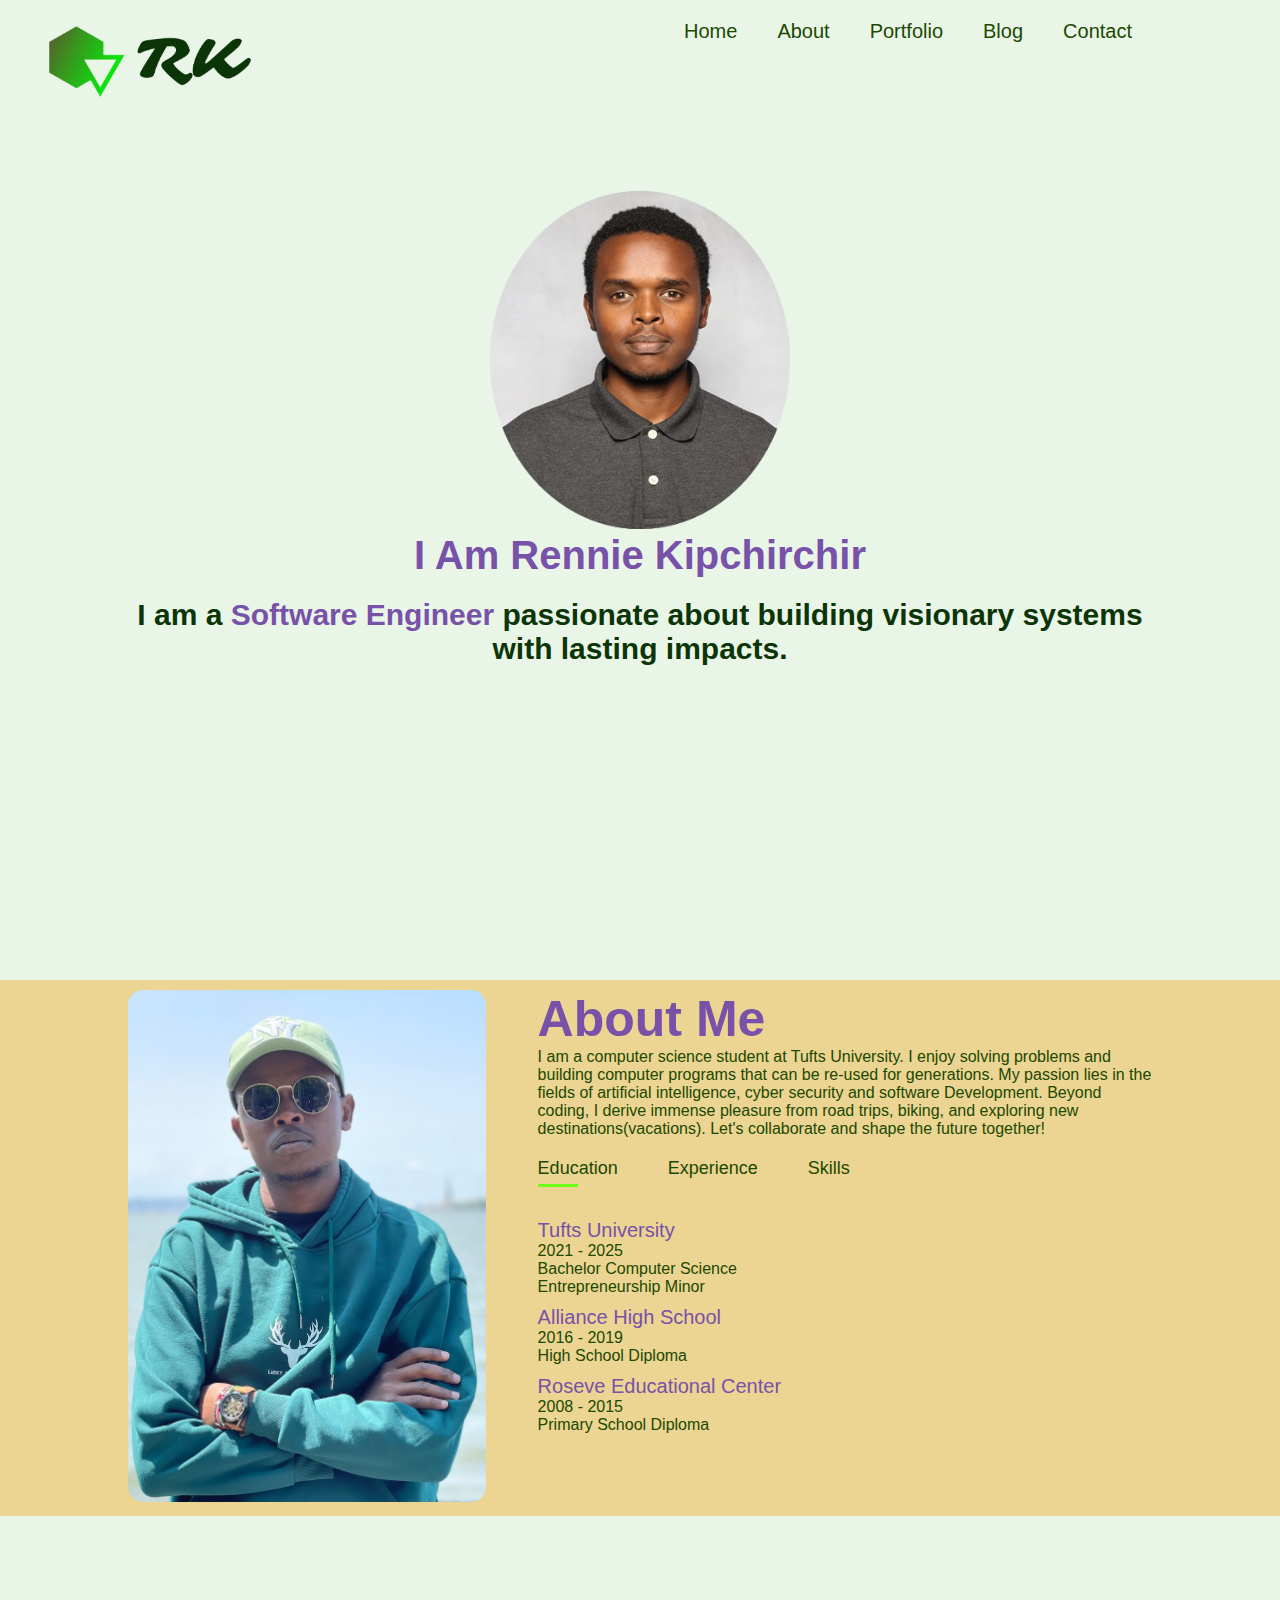
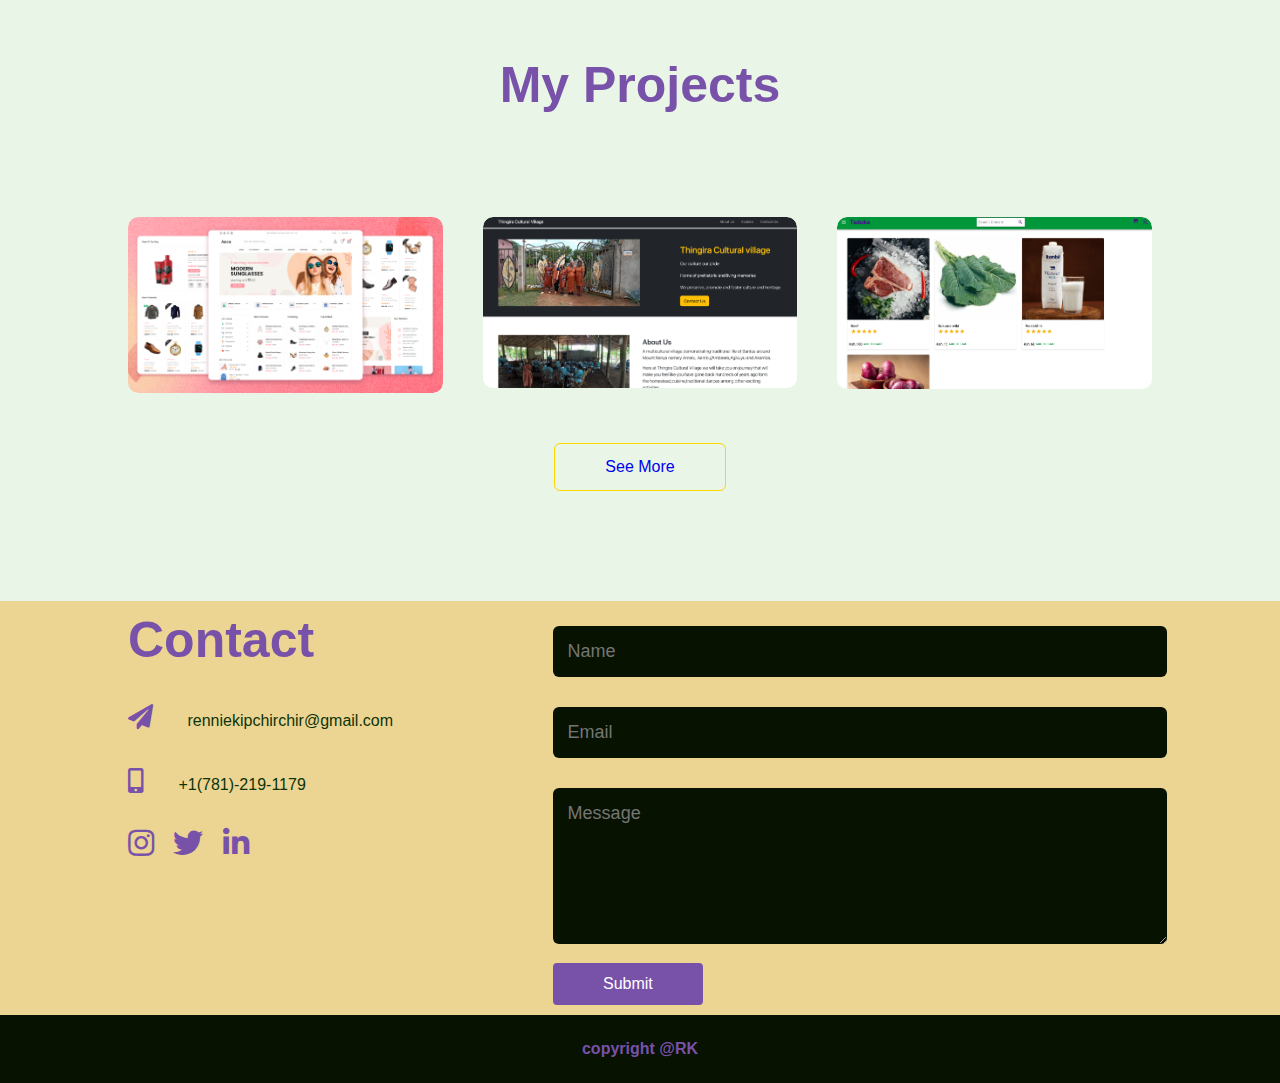
==== index.html @ 4c731428 "fin-commit" ====
<!DOCTYPE html>
<html lang="en">
    <head>
        <meta charset="UTF-8" />
        <meta name="viewport" content="width=device-width, initial-scale=1.0" />
        <title>My portfolio</title>
        <link rel="stylesheet" href="style.css" />
        <link
            rel="stylesheet"
            href="https://cdnjs.cloudflare.com/ajax/libs/font-awesome/5.15.3/css/all.min.css"
            integrity="sha384-XX..."
            crossorigin="anonymous"
        />
    </head>
    <body>
        <!-------------------------------------Header-------------------->

        <div id="header">
            <div class="container top-words">
                <nav>
                    <a href="#header"
                        ><img src="images/cover.png" class="logo" alt="logo"
                    /></a>
                    <ul id="sideMenu" class="menu-words">
                        <li><a href="#header">Home</a></li>
                        <li><a href="#about">About</a></li>
                        <li><a href="#portfolio">Portfolio</a></li>
                        <li>
                            <a
                                href="https://renniekipchirchir.wixsite.com/technobyte"
                                >Blog</a
                            >
                        </li>
                        <li><a href="#contact">Contact</a></li>
                        <i class="fas fa-times" onclick="closeMenu()"></i>
                    </ul>
                    <i class="fas fa-bars" onclick="openMenu()"></i>
                </nav>
            </div>
            <div class="header-text">
                <img src="images/rennie1.png" alt="rennie image" />
                <p>I Am Rennie Kipchirchir</p>
                <h1>
                    I am a <span>Software Engineer</span> passionate about
                    building visionary systems with lasting impacts.
                </h1>
            </div>
        </div>

        <!-------------------------------------about-------------------->

        <div id="about">
            <div class="container about">
                <div class="row">
                    <div class="about-col-1">
                        <img src="images/about2.png" alt="about" />
                    </div>
                    <div class="about-col-2">
                        <h1 class="sub-title">About Me</h1>
                        <p>
                            I am a computer science student at Tufts University.
                            I enjoy solving problems and building computer
                            programs that can be re-used for generations. My
                            passion lies in the fields of artificial
                            intelligence, cyber security and software
                            Development. Beyond coding, I derive immense
                            pleasure from road trips, biking, and exploring new
                            destinations(vacations). Let's collaborate and shape
                            the future together!
                        </p>
                        <div class="tab-titles">
                            <p
                                class="tab-links active-link"
                                onclick="opentab('Education')"
                            >
                                Education
                            </p>
                            <p
                                class="tab-links"
                                onclick="opentab('Experience')"
                            >
                                Experience
                            </p>
                            <p class="tab-links" onclick="opentab('Skills')">
                                Skills
                            </p>
                        </div>
                        <div class="tab-contents active-tab" id="Education">
                            <ul>
                                <li>
                                    <a
                                        href="https://www.tufts.edu/"
                                        class="school"
                                        ><span>Tufts University</span><br
                                    /></a>
                                    2021 - 2025<br />
                                    Bachelor Computer Science<br />
                                    Entrepreneurship Minor
                                </li>
                                <li>
                                    <a
                                        href="https://www.alliancehighschool.ac.ke/"
                                        class="school"
                                        ><span>Alliance High School</span><br
                                    /></a>
                                    2016 - 2019<br />
                                    High School Diploma
                                </li>
                                <li>
                                    <a
                                        href="hhttps://www.facebook.com/roseveschool"
                                        class="school"
                                        ><span>Roseve Educational Center</span
                                        ><br
                                    /></a>
                                    2008 - 2015<br />
                                    Primary School Diploma
                                </li>
                            </ul>
                        </div>
                        <div class="tab-contents" id="Experience">
                            <ul>
                                <li>
                                    <span>Equity Bank</span><br />
                                    Intern<br />
                                    Feb 2020 - APril 2020 (3 mos)
                                </li>
                                <li>
                                    <span>M-TUMA</span><br />
                                    Intern <br />
                                    Jan 2020 - Feb 2020 (2 mos)
                                </li>
                            </ul>
                        </div>
                        <div class="tab-contents" id="Skills">
                            <ul>
                                <li>
                                    <span>Web Development</span><br />
                                    Skilled in creating visually appealing and
                                    user-friendly websites using HTML, CSS, and
                                    JavaScript along popular frameworks such as
                                    React and Django ensuring seamless
                                    experiences across different devices.
                                </li>
                                <li>
                                    <span>Object Oriented Programming</span
                                    ><br />
                                    Experience in applying object-oriented
                                    design patterns to create modular and
                                    maintainable software solutions.
                                </li>
                                <li>
                                    <span>Programming Languages</span><br />
                                    Proficient in multiple programming Languages
                                    such as C++, JS, Python, and C enabling
                                    quick adaptivity to new languages and
                                    frameworks to accomodate project
                                    requirements
                                </li>
                            </ul>
                        </div>
                    </div>
                </div>
            </div>
        </div>

        <!-------------------------Portfolio------------------------->

        <div id="portfolio">
            <div class="box about">
                <h1 class="my-project">My Projects</h1>
                <div class="work-list">
                    <div class="work">
                        <img src="images/ecommerce.png" alt="" />
                        <div class="layer">
                            <h3>Ecommerce website</h3>
                            <p>
                                The website enables users to buy groceries
                                online from a small agricultural businesses
                            </p>
                            <a href="#"
                                ><i class="fas fa-external-link-alt"></i>
                            </a>
                        </div>
                    </div>

                    <div class="work">
                        <img src="images/thingira2.png" alt="" />
                        <div class="layer">
                            <h3>Thingira website</h3>
                            <p>
                                This website highlights Kenya's indigenous
                                Gikuyu culture offered by small business based
                                in Kenya.
                            </p>
                            <a href="https://thingira.vercel.app/#"
                                ><i class="fas fa-external-link-alt"></i>
                            </a>
                        </div>
                    </div>
                    <div class="work">
                        <img src="images/taduka.png" alt="" />
                        <div class="layer">
                            <h3>Ecommerce website</h3>
                            <p>
                                The website enables users to buy groceries
                                online from a small agricultural businesses in
                                Kenya.
                            </p>
                            <a
                                href="https://taduka-k2y0qqgq0-chiri001.vercel.app/"
                                ><i class="fas fa-external-link-alt"></i>
                            </a>
                        </div>
                    </div>
                </div>
                <a
                    href="https://github.com/chiri001?tab=repositories"
                    class="button"
                >
                    See More</a
                >
            </div>
        </div>
        <!------------------------------Contact------------------------------>

        <div id="contact">
            <div class="box contact">
                <div class="row">
                    <div class="contact-left">
                        <h1 class="sub-title">Contact</h1>
                        <p>
                            <a
                                href="mailto:renniekipchirchir@gmail.com"
                                class="contact-icons"
                                ><i class="fas fa-paper-plane"></i
                            ></a>
                            renniekipchirchir@gmail.com
                        </p>
                        <p>
                            <a href="tel:+17812191179" class="contact-icons">
                                <i class="fas fa-mobile-alt"></i>
                            </a>
                            +1(781)-219-1179
                        </p>
                        <div class="social-icons">
                            <a href="https://www.instagram.com/r_enni.e/"
                                ><i class="fab fa-instagram"></i>
                            </a>
                            <a href="https://twitter.com/RennieChirie"
                                ><i class="fab fa-twitter"></i>
                            </a>
                            <a
                                href="https://www.linkedin.com/in/rennie-kipchirchir-08aa68184/"
                                ><i class="fab fa-linkedin-in"></i>
                            </a>
                        </div>
                    </div>
                    <div class="contact-right">
                        <form
                            name="submit-to-google-sheet"
                            onsubmit="submitForm(event)"
                        >
                            <input
                                type="text"
                                name="Name"
                                placeholder="Name"
                                required
                            />
                            <input
                                type="email"
                                name="Email"
                                placeholder="Email"
                                required
                            />
                            <textarea
                                name="Message"
                                rows="6"
                                placeholder="Message"
                            ></textarea>
                            <button type="submit" class="button-btn2">
                                Submit
                            </button>
                            <div id="popup" class="popup">
                                <p>Message sent successfully!</p>
                            </div>
                        </form>
                    </div>
                </div>
            </div>
        </div>
        <div class="copyright">
            <p>copyright @RK</p>
        </div>
        <script>
            var tabLinks = document.getElementsByClassName('tab-links');
            var tabContents = document.getElementsByClassName('tab-contents');

            function opentab(tabname) {
                for (tabLink of tabLinks) {
                    tabLink.classList.remove('active-link');
                }
                for (tabContent of tabContents) {
                    tabContent.classList.remove('active-tab');
                }
                event.currentTarget.classList.add('active-link');
                document.getElementById(tabname).classList.add('active-tab');
            }
        </script>

        <script>
            var sidemnu = document.getElementById('sideMenu');

            function openMenu() {
                sidemnu.style.right = '0';
            }
            function closeMenu() {
                sidemnu.style.right = '-200px';
            }
        </script>

        <script>
            function submitForm(event) {
                showPopup();
                setTimeout(function () {
                    closePopup();
                    resetForm();
                }, 3000);
            }
            function showPopup() {
                document.getElementById('popup').style.display = 'block';
            }
            function closePopup() {
                document.getElementById('popup').style.display = 'none';
            }
            function resetForm() {
                document.forms['submit-to-google-sheet'].reset();
            }
        </script>

        <script>
            const scriptURL =
                'https://script.google.com/macros/s/AKfycbweBPTE_NF01D_ckWeBOIjrB8665CE6WV363TUCW_FPOklIfBDSK3wPS2oAAujItLcNJw/exec';
            const form = document.forms['submit-to-google-sheet'];

            form.addEventListener('submit', (e) => {
                e.preventDefault();
                fetch(scriptURL, { method: 'POST', body: new FormData(form) })
                    .then((response) => console.log('Success!', response))
                    .catch((error) => console.error('Error!', error.message));
            });
        </script>
    </body>
</html>
---- style.css ----
* {
    margin: 0;
    padding: 0;
    font-family: 'Trebuchet MS', 'Lucida Sans Unicode', 'Lucida Grande',
        'Lucida Sans', Arial, sans-serif;
    box-sizing: border-box;
}
html {
    scroll-behavior: smooth;
}
body {
    background: #e9f5e7;
    color: #0c3507;
}

#header {
    position: relative;
    width: 100%;
    height: 100vh;
}

.container {
    display: flex;
    align-items: center;
    padding: 10px 10%;
}

.container.top-words {
    justify-content: flex-end;
}

nav {
    display: flex;
    align-items: center;
    justify-content: flex-end;
}

.logo {
    position: absolute;
    top: 0;
    left: 0;
    width: 300px;
}

nav ul {
    display: flex;
    list-style: none;
    padding: 0;
    margin: 0;
}

nav ul li {
    margin: 10px 20px;
}

nav ul li a {
    color: #1b4900;
    text-decoration: none;
    font-size: 20px;
    position: relative;
}

nav ul li a::after {
    content: '';
    width: 0;
    height: 3px;
    background: #6efe17;
    position: absolute;
    left: 0;
    bottom: -6px;
    transition: 0.5s;
}

nav ul li a:hover::after {
    width: 100%;
}

.header-text {
    text-align: center;
    padding: 10%;
}

.header-text img {
    width: 300px;
    height: auto;
}
.header-text p {
    color: #7851a9;
    font-size: 40px;
    font-weight: bold;
}

.header-text span {
    color: #7851a9;
    font-weight: bold;
}

.header-text h1 {
    margin-top: 20px;
    font-size: 30px;
}

#msg {
    color: #7851a9;
    display: block;
}

/*---------------------------about---------------------------*/

#about {
    padding: 80px 0;
    color: #1b4900;
}

.container.about {
    background-color: #ecd493;
}

.row {
    display: flex;
    justify-content: space-between;
    flex-wrap: wrap;
}

.about-col-1 {
    flex-basis: 35%;
}

.about-col-1 img {
    width: 100%;
    border-radius: 15px;
    margin-left: 0;
}

.about-col-2 {
    flex-basis: 60%;
}

.sub-title {
    font-size: 50px;
    font-weight: 600;
    color: #7851a9;
}

.tab-titles {
    display: flex;
    margin: 20px 0 40px;
}

.tab-links {
    margin-right: 50px;
    font-size: 18px;
    font-weight: 500;
    cursor: pointer;
    position: relative;
}

.tab-links::after {
    content: '';
    width: 0;
    height: 3px;
    background-color: #6efe17;
    left: 0;
    position: absolute;
    bottom: -8px;
    transition: 0.5s;
}

.tab-links.active-link::after {
    width: 50%;
}

.tab-contents ul li {
    list-style: none;
    margin: 10px 0;
    width: 100%;
    text-align: left;
}

.tab-contents ul li span {
    color: #7851a9;
    font-size: 20px;
}

.tab-contents {
    display: none;
}

.tab-contents.active-tab {
    display: block;
}

a.school {
    color: #7851a9;
    text-decoration: none;
}

a.school:hover {
    color: #45a049;
    text-decoration: underline;
}
/*----------------------------my portfolio---------------------------*/

#portfolio {
    padding: 50px 0;
}

.box {
    padding: 10px 10%;
}

.my-project {
    font-size: 50px;
    font-weight: 600;
    color: #7851a9;
    text-align: center;
    margin-bottom: 10%;
}
.work-list {
    display: grid;
    grid-template-columns: repeat(auto-fit, minmax(250px, 1fr));
    grid-gap: 40px;
    margin-top: 50px;
}

.work {
    border-radius: 10px;
    position: relative;
    overflow: hidden;
}
.work img {
    width: 100%;
    border-radius: 10px;
    display: block;
    transition: transform 0.5s;
}

.layer {
    width: 100%;
    height: 0;
    background: linear-gradient(rgba(0, 0, 0, 0.6), #ffd700);
    border-radius: 10px;
    position: absolute;
    left: 0;
    bottom: 0;
    overflow: hidden;
    display: flex;
    align-items: center;
    justify-content: center;
    flex-direction: column;
    padding: 0 40px;
    text-align: center;
}

.layer h3 {
    font-weight: 500;
    margin-bottom: 20px;
    color: #6efe17;
}

.layer p {
    color: #fff;
}

.layer a {
    margin-top: 20px;
    color: #7851a9;
    text-decoration: none;
    font-size: 18px;
    line-height: 60px;
    background: #fff;
    width: 60px;
    height: 60px;
    border-radius: 50%;
    text-align: center;
    font-size: 14px;
    transition: height 0.5s;
}

.work:hover img {
    transform: scale(1.1);
}

.work:hover .layer {
    height: 100%;
}

.button {
    display: block;
    margin: 50px auto;
    width: fit-content;
    border: 1px solid #ffd700;
    padding: 14px 50px;
    border-radius: 6px;
    text-decoration: none;
    border-radius: none;
}

.button:hover {
    background: #ffd700;
}

/*-------------------Contact--------------*/
.box.contact {
    background-color: #ecd493;
}

.contact-left {
    flex-basis: 35%;
}

.contact-right {
    flex-basis: 60%;
}

.contact-left p {
    margin-top: 30px;
}

.contact-left p i {
    margin-right: 15px;
    font-size: 25px;
}

.social-icons {
    margin-top: 30px;
}

.social-icons a {
    text-decoration: none;
    font-size: 30px;
    margin-right: 15px;
    color: #7851a9;
    display: inline-block;
    transition: transform 0.5s;
}

.social-icons a:hover {
    color: #45a049;
    transform: translateY(-5px);
}

.contact-icons {
    text-decoration: none;
    font-size: 30px;
    margin-right: 15px;
    color: #7851a9;
    display: inline-block;
    transition: transform 0.5s;
}

.contact-icons:hover {
    color: #45a049;
    transform: translateY(-5px);
}

.button-btn2 {
    background-color: #7851a9;
    color: white;
    padding: 12px 50px;
    font-size: 16px;
    border: none;
    border-radius: 4px;
    cursor: pointer;
    margin-left: 2.5%;
}

.button-btn2:hover {
    background-color: #45a049;
}

.contact-right form {
    width: 100%;
}

form input,
form textarea {
    width: 100%;
    border: 0;
    outline: none;
    background: #071201;
    padding: 15px;
    margin: 15px;
    color: white;
    font-size: 18px;
    border-radius: 6px;
}

form .btn2 {
    padding: 14px 60px;
    font-size: 18px;
    margin-top: 20px;
    cursor: pointer;
}

.copyright {
    width: 100%;
    text-align: center;
    padding: 25px 0;
    background-color: #071201;
    margin-top: 0;
}

.copyright p {
    color: #7851a9;
    font-weight: bold;
}

.popup {
    display: none;
    position: fixed;
    bottom: 20px;
    left: 50%;
    transform: translateX(-50%);
    background-color: #45a049;
    padding: 10px 20px;
    border-radius: 5px;
    box-shadow: #7851a9;
    text-align: center;
    z-index: 9999;
}

.popup p {
    margin: 0;
}

.show-popup {
    display: block !important;
}

/*-----------------------small screen--------------*/

@media only screen and (max-width: 1100px) {
    .header-text h1.small {
        display: block;
        font-size: 30px;
        font-weight: bold;
    }

    .logo {
        width: 200px;
    }
}

nav .fas {
    display: none;
}

@media only screen and (max-width: 800px) {
    .header-text {
        padding: -10%;
        margin-top: 90px;
    }
    .header-text p {
        font-size: 30px;
    }
    .header-text img {
        width: 200px;
    }

    .header-text h1 {
        margin-top: 20px;
        font-size: 30px;
    }

    nav .fas {
        display: block;
        font-size: 25px;
    }

    nav ul {
        background: #ffd700;
        position: fixed;
        top: 0;
        right: -200px;
        width: 200px;
        height: 100vh;
        padding-top: 50px;
        z-index: 2;
        transition: right 0.5s ease;
        flex-direction: column;
        align-items: flex-start;
    }

    nav ul.show {
        right: 0;
    }

    nav ul li {
        display: block;
        margin: 10px;
    }

    nav ul .fas {
        position: absolute;
        top: 25px;
        left: 25px;
        cursor: pointer;
    }

    .sub-title {
        font-size: 40px;
    }

    .about-col-1,
    .about-col-2 {
        flex-basis: 100%;
    }

    .about-col-1 {
        margin-bottom: 30px;
    }

    .about-col-2 {
        font-size: 14px;
    }

    .tab-links {
        font-size: 16px;
        margin-right: 20px;
    }

    .contact-left,
    .contact-right {
        flex-basis: 100%;
    }

    .contact-left {
        margin-left: 5%;
    }
}
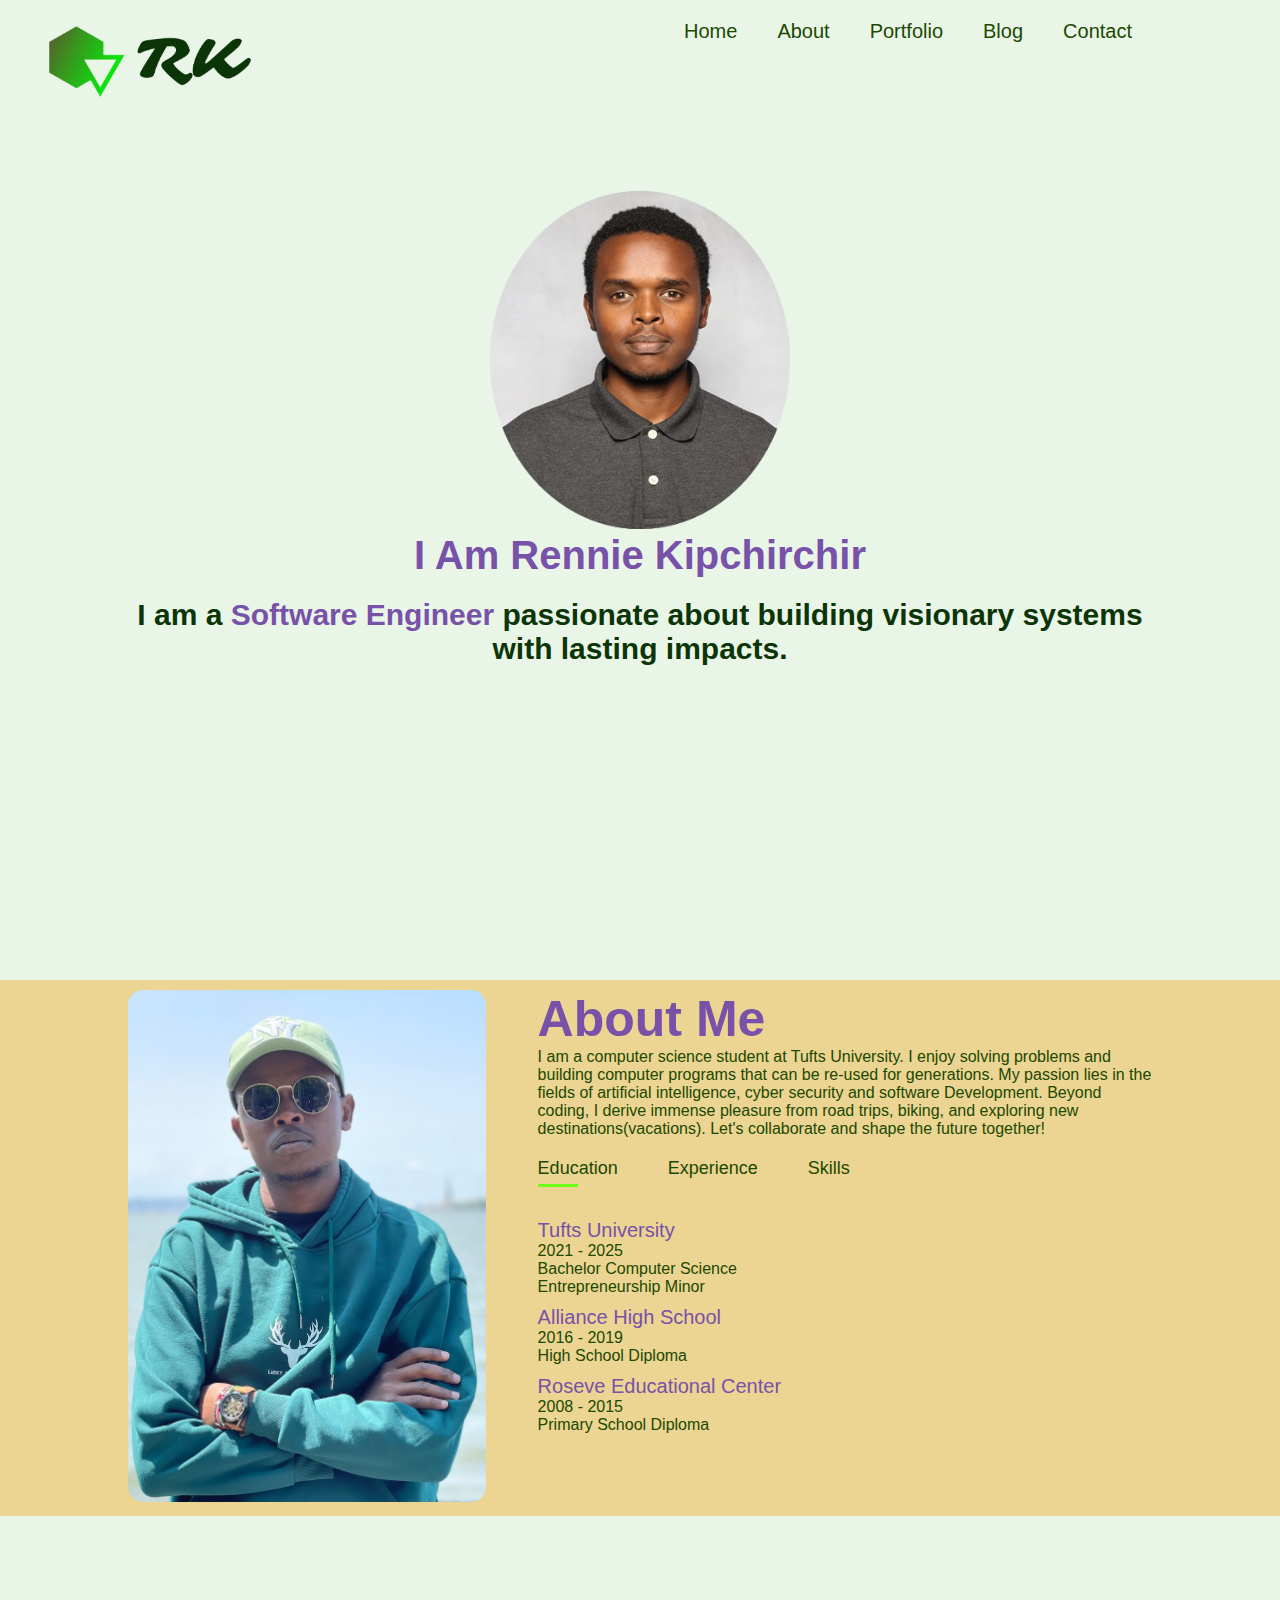
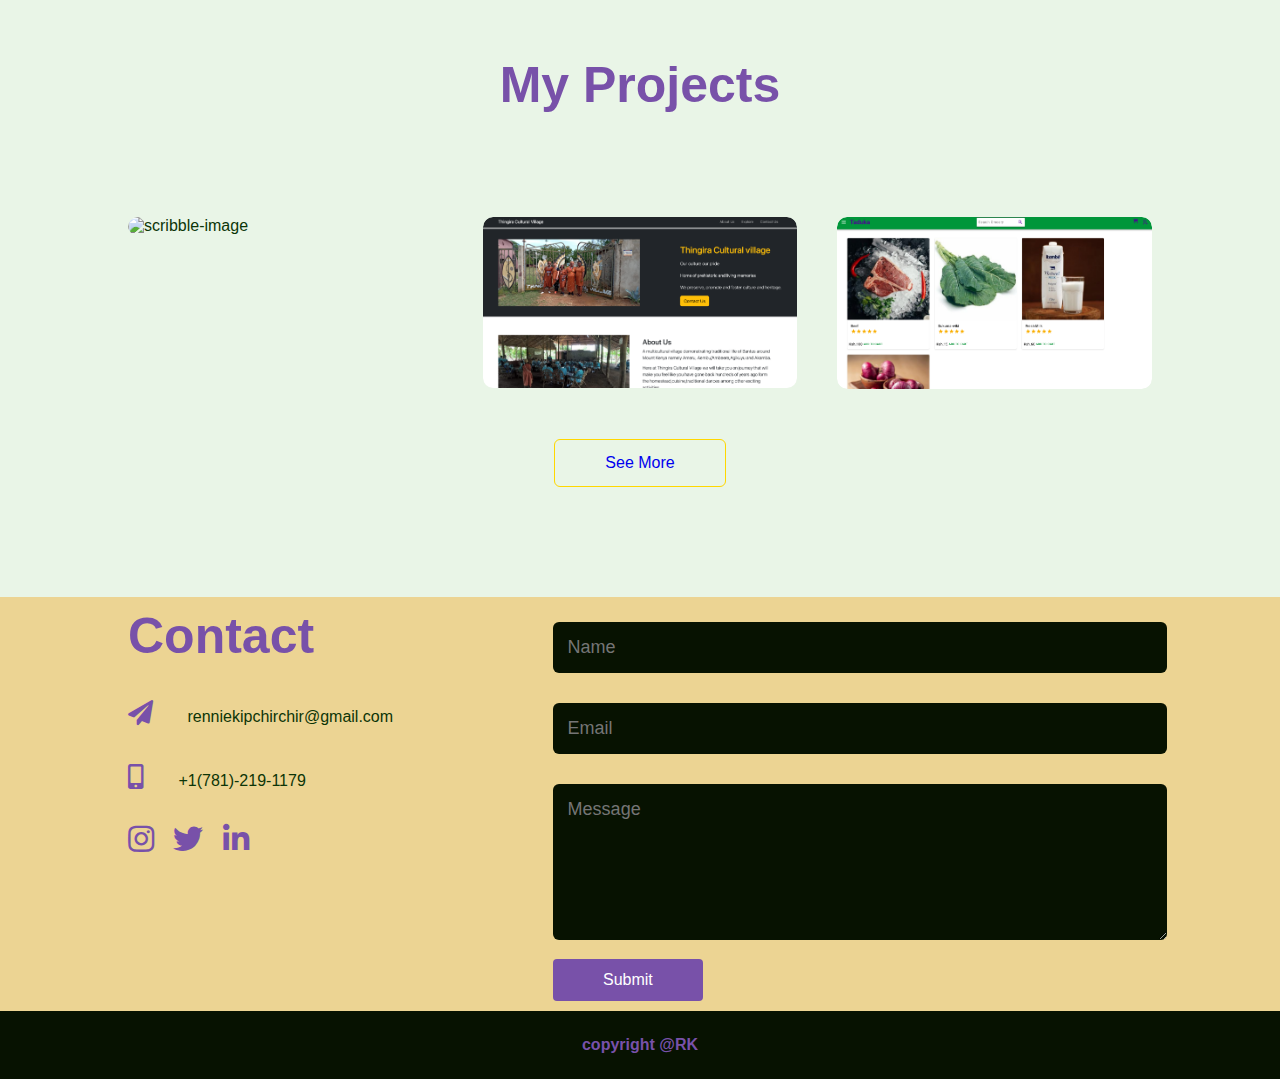
==== commit 7c4c5d59: "updated-scribbles" ====
--- a/index.html
+++ b/index.html
@@ -171,21 +171,21 @@
                 <h1 class="my-project">My Projects</h1>
                 <div class="work-list">
                     <div class="work">
-                        <img src="images/ecommerce.png" alt="" />
+                        <img src="images/scribbles.png" alt="scribble-image" />
                         <div class="layer">
-                            <h3>Ecommerce website</h3>
+                            <h3>Scribbles website</h3>
                             <p>
-                                The website enables users to buy groceries
-                                online from a small agricultural businesses
-                            </p>
-                            <a href="#"
+                                The website is for a small business that offers
+                                writing services
+                            </p>
+                            <a href="https://scribbles-bay.vercel.app/"
                                 ><i class="fas fa-external-link-alt"></i>
                             </a>
                         </div>
                     </div>
 
                     <div class="work">
-                        <img src="images/thingira2.png" alt="" />
+                        <img src="images/thingira2.png" alt="thingira-image" />
                         <div class="layer">
                             <h3>Thingira website</h3>
                             <p>
@@ -199,7 +199,7 @@
                         </div>
                     </div>
                     <div class="work">
-                        <img src="images/taduka.png" alt="" />
+                        <img src="images/taduka.png" alt="taduka-image" />
                         <div class="layer">
                             <h3>Ecommerce website</h3>
                             <p>
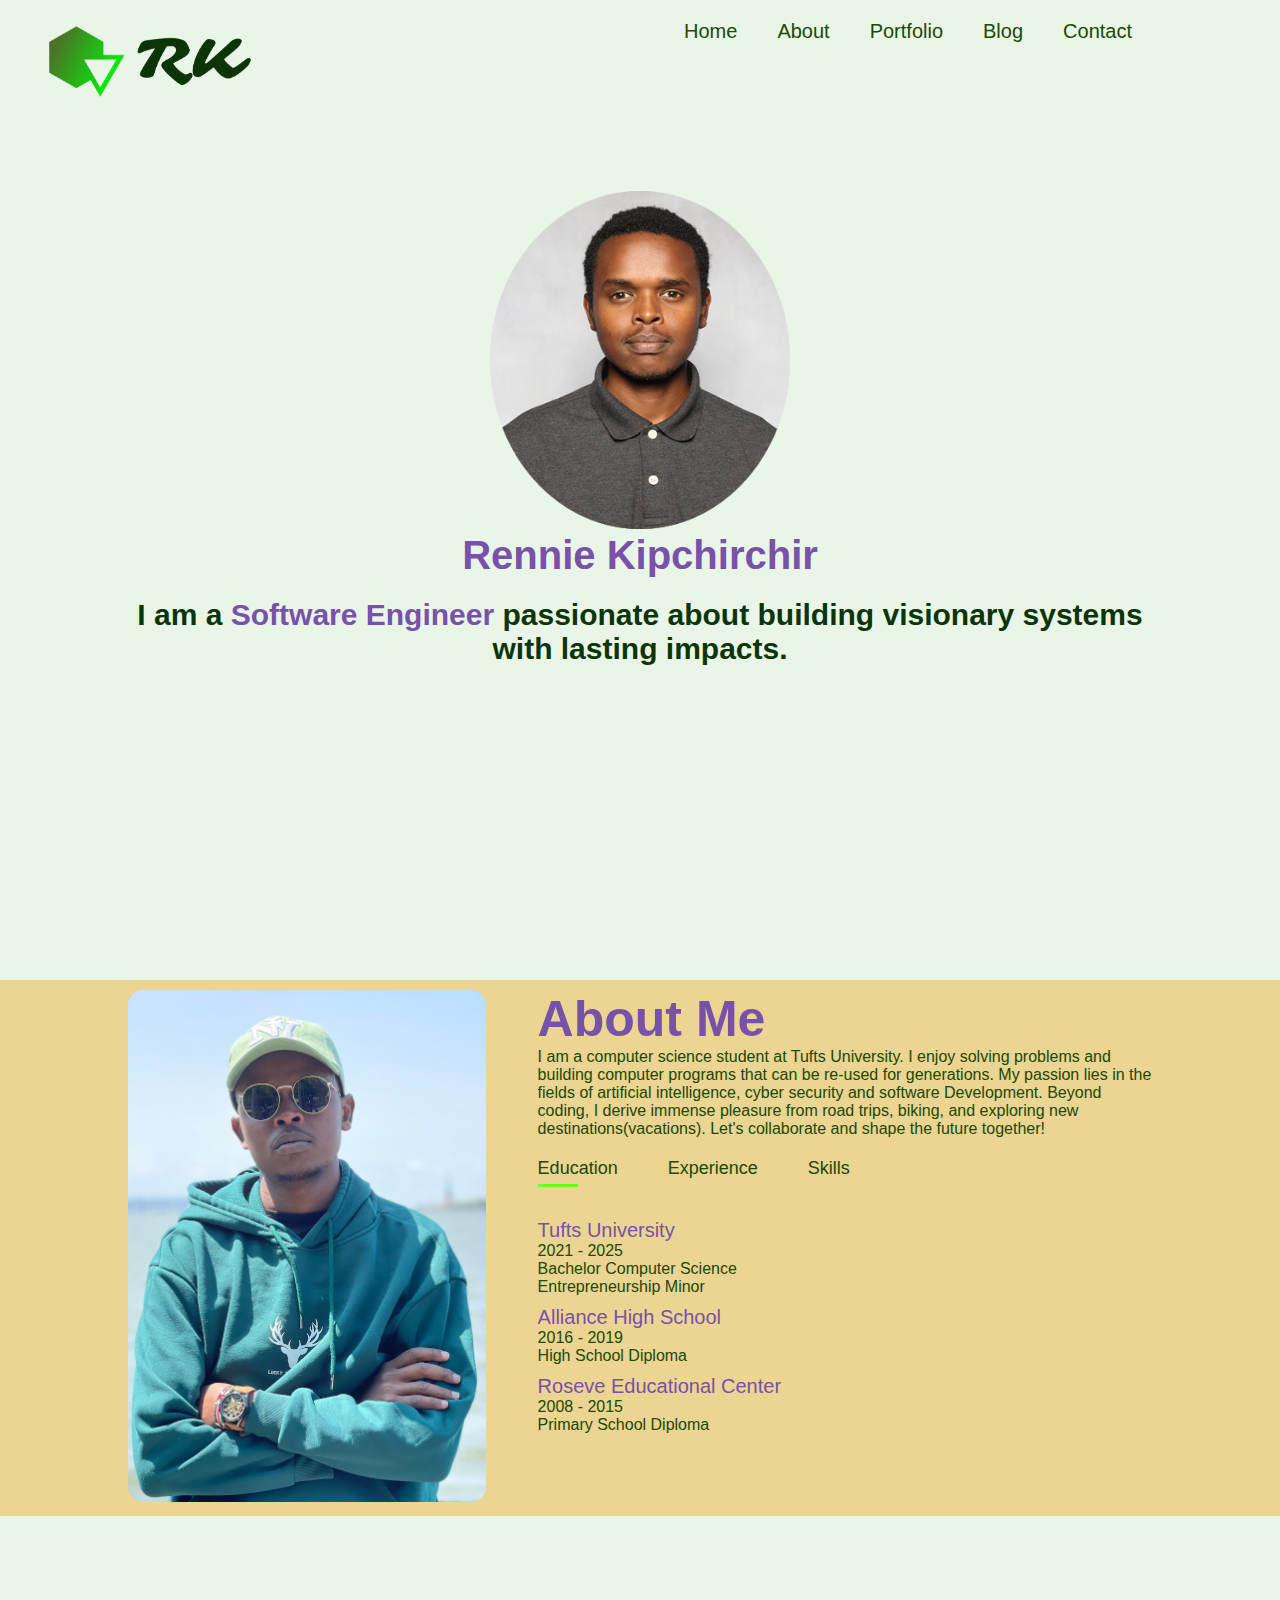
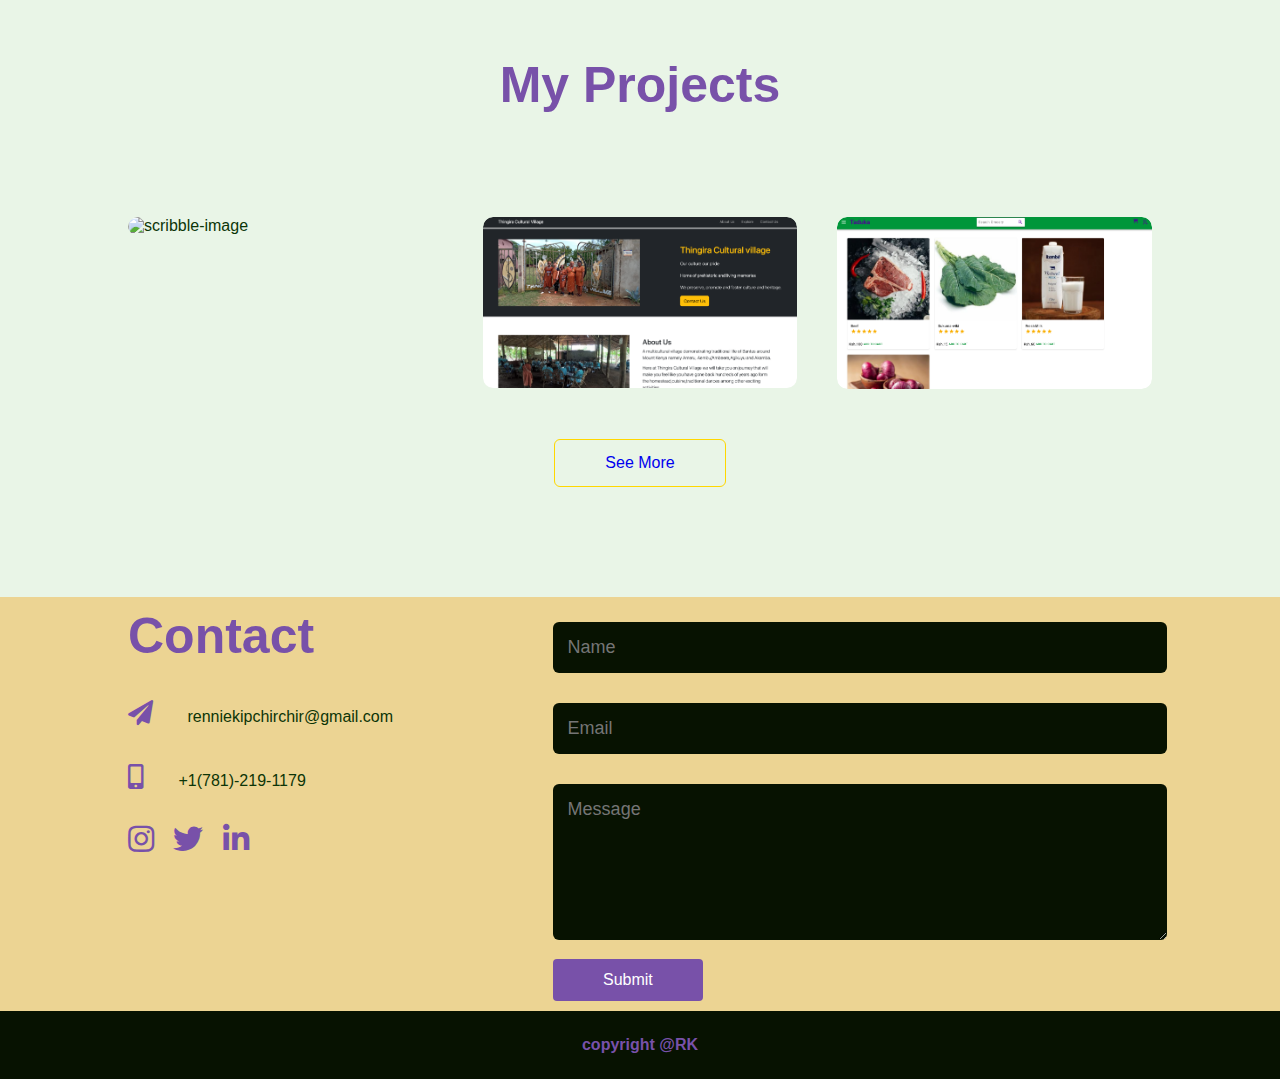
==== commit a9b15021: "update-roseve-link" ====
--- a/index.html
+++ b/index.html
@@ -39,7 +39,7 @@
             </div>
             <div class="header-text">
                 <img src="images/rennie1.png" alt="rennie image" />
-                <p>I Am Rennie Kipchirchir</p>
+                <p>Rennie Kipchirchir</p>
                 <h1>
                     I am a <span>Software Engineer</span> passionate about
                     building visionary systems with lasting impacts.
@@ -108,7 +108,7 @@
                                 </li>
                                 <li>
                                     <a
-                                        href="hhttps://www.facebook.com/roseveschool"
+                                        href="https://roseve.ac.ke/"
                                         class="school"
                                         ><span>Roseve Educational Center</span
                                         ><br
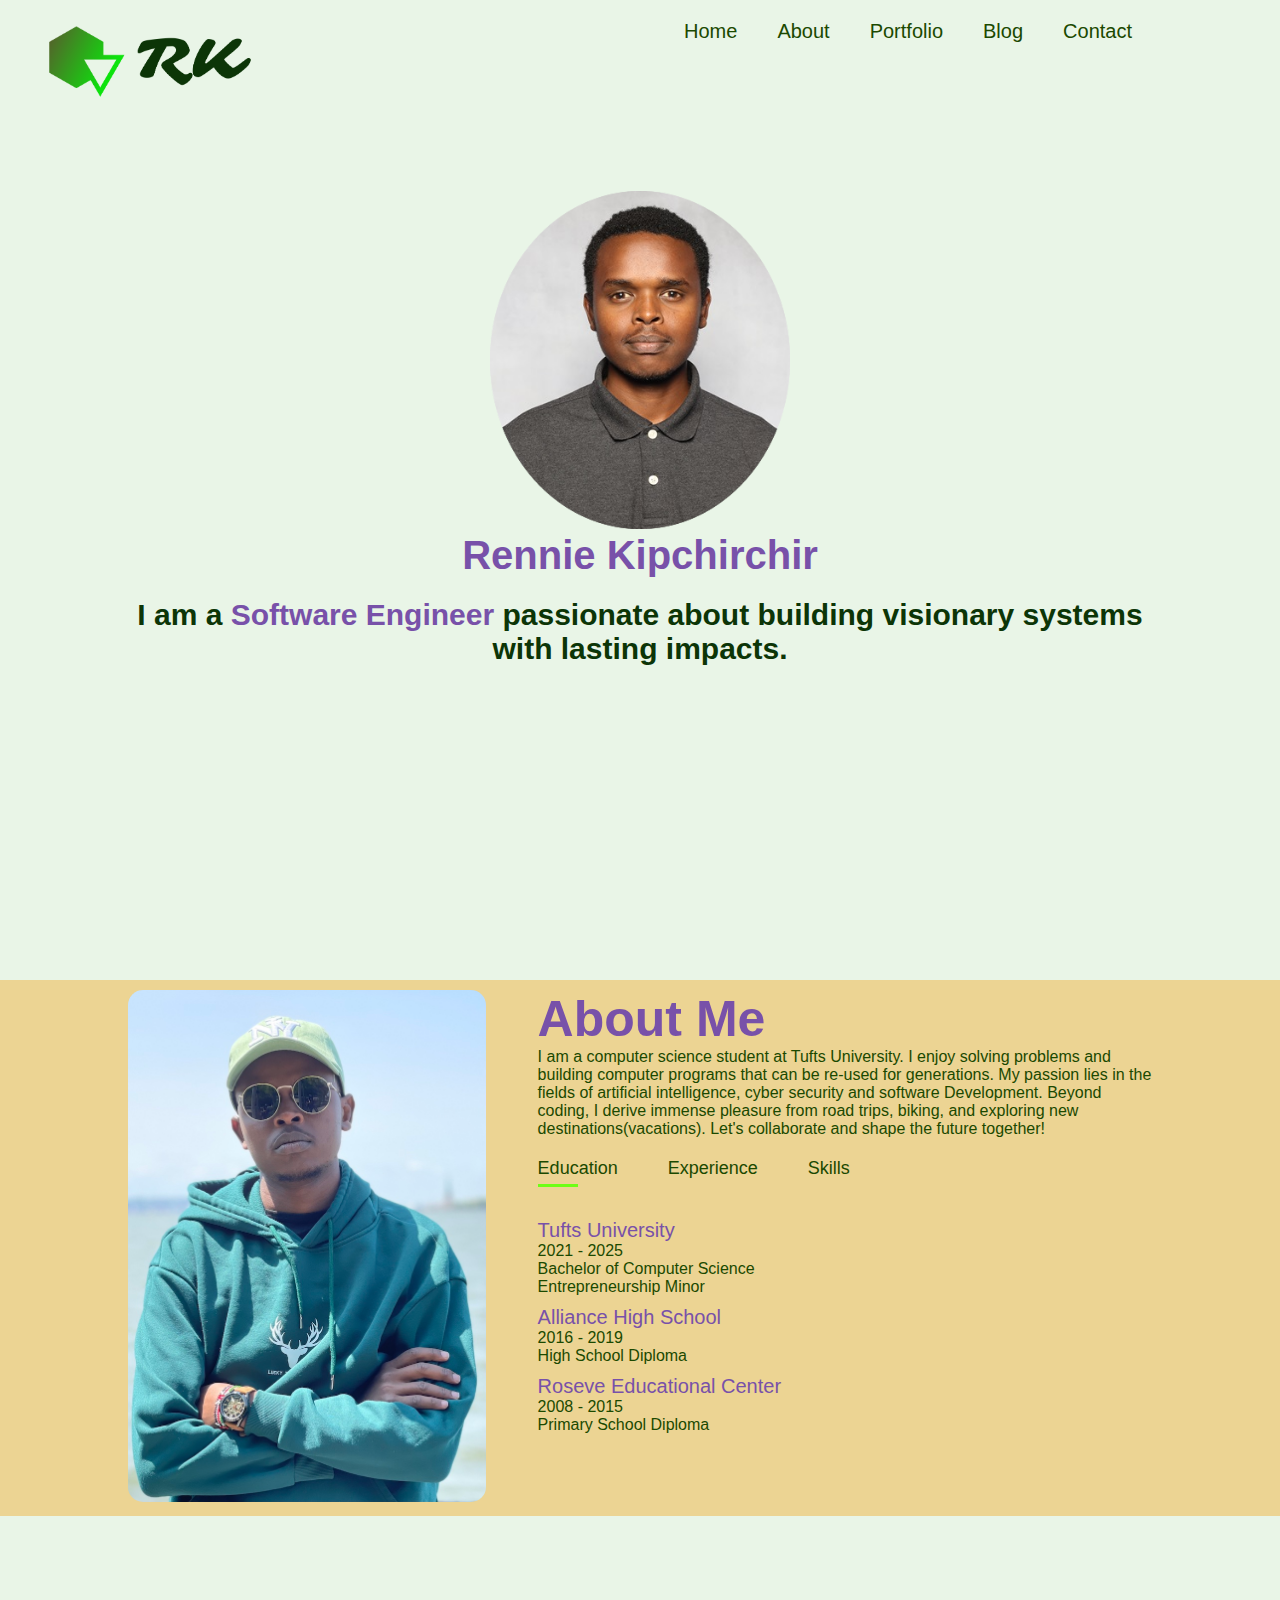
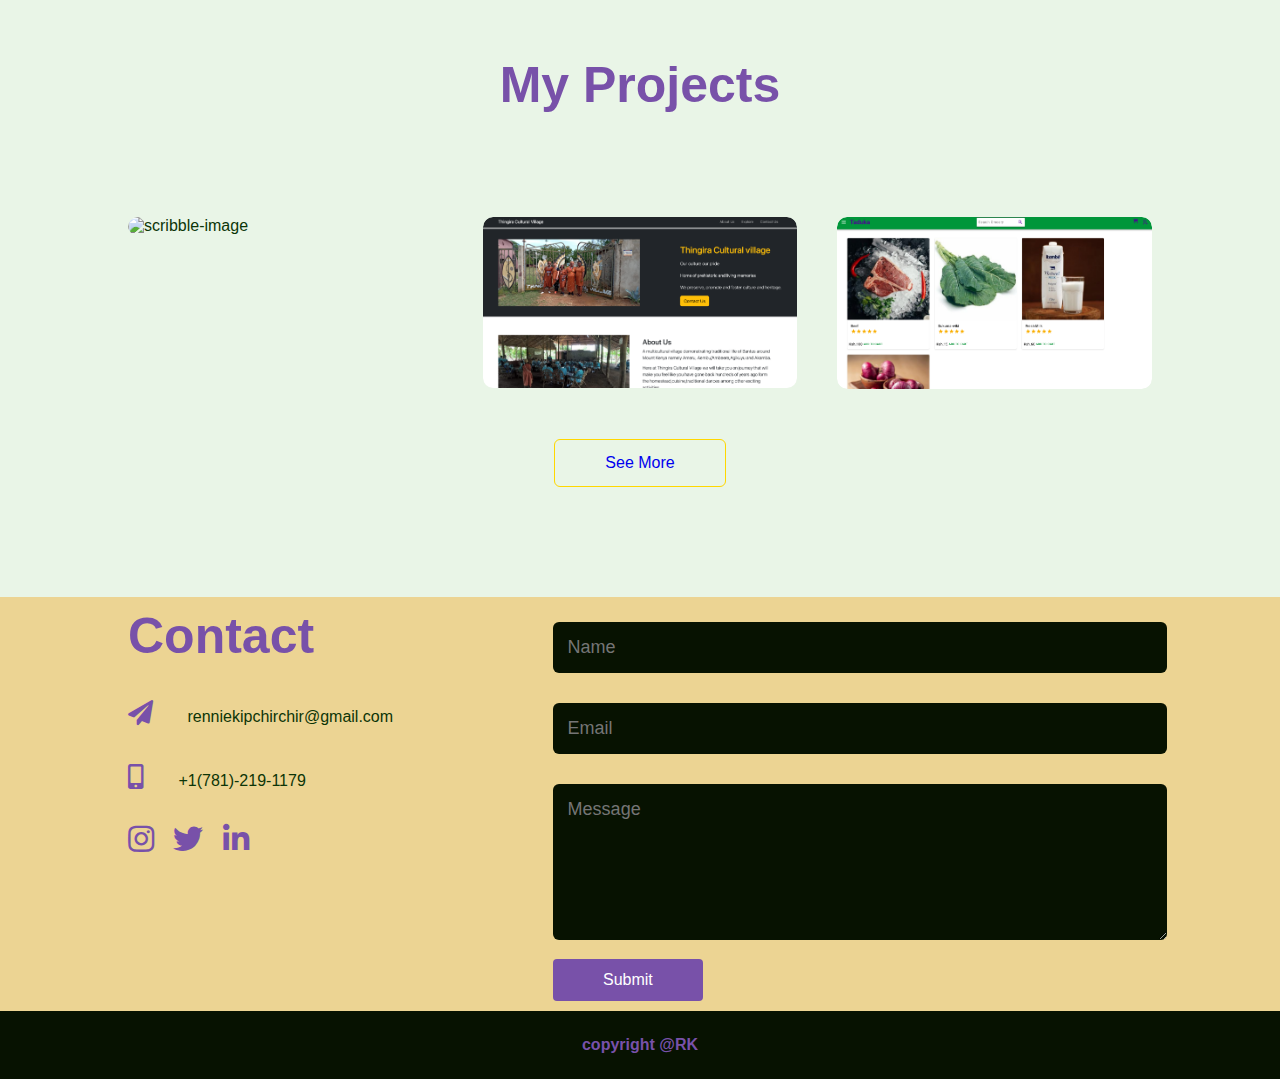
==== commit a150f3c1: "update-tufts" ====
--- a/index.html
+++ b/index.html
@@ -94,7 +94,7 @@
                                         ><span>Tufts University</span><br
                                     /></a>
                                     2021 - 2025<br />
-                                    Bachelor Computer Science<br />
+                                    Bachelor of Computer Science<br />
                                     Entrepreneurship Minor
                                 </li>
                                 <li>
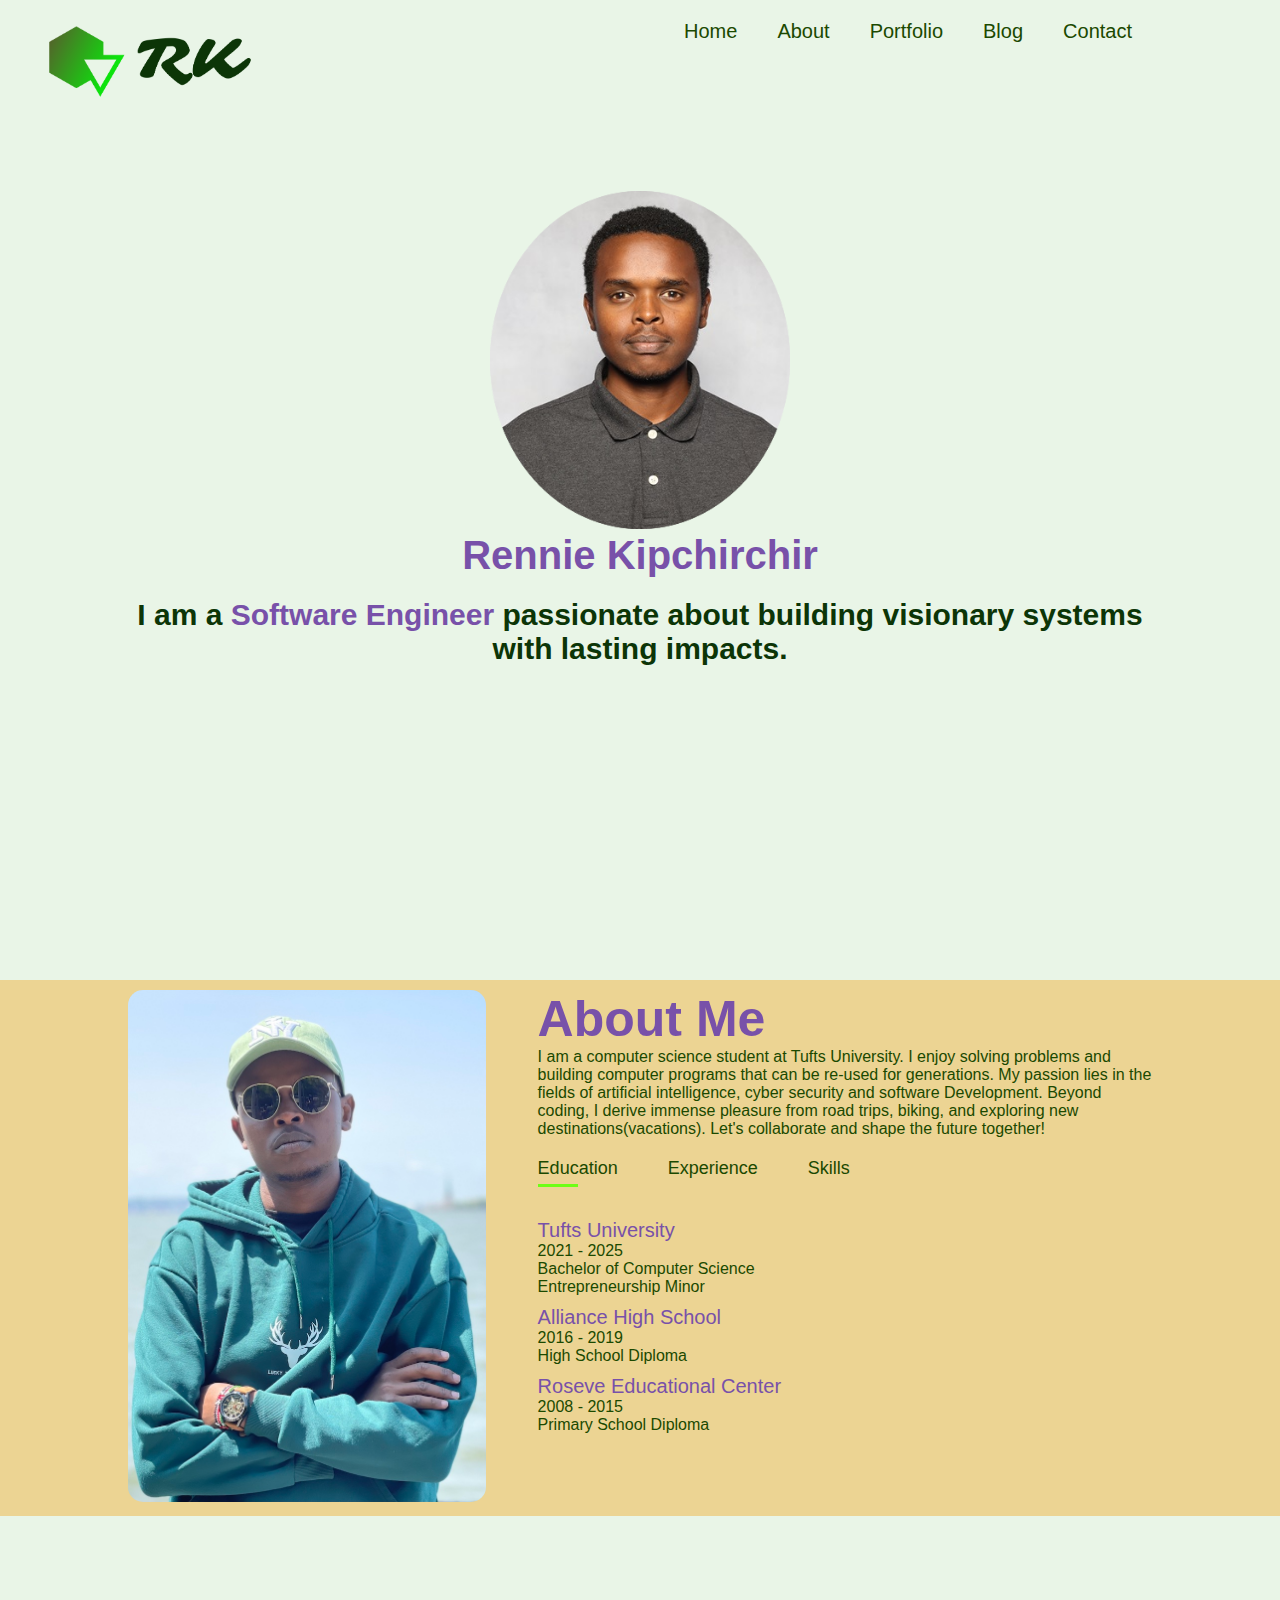
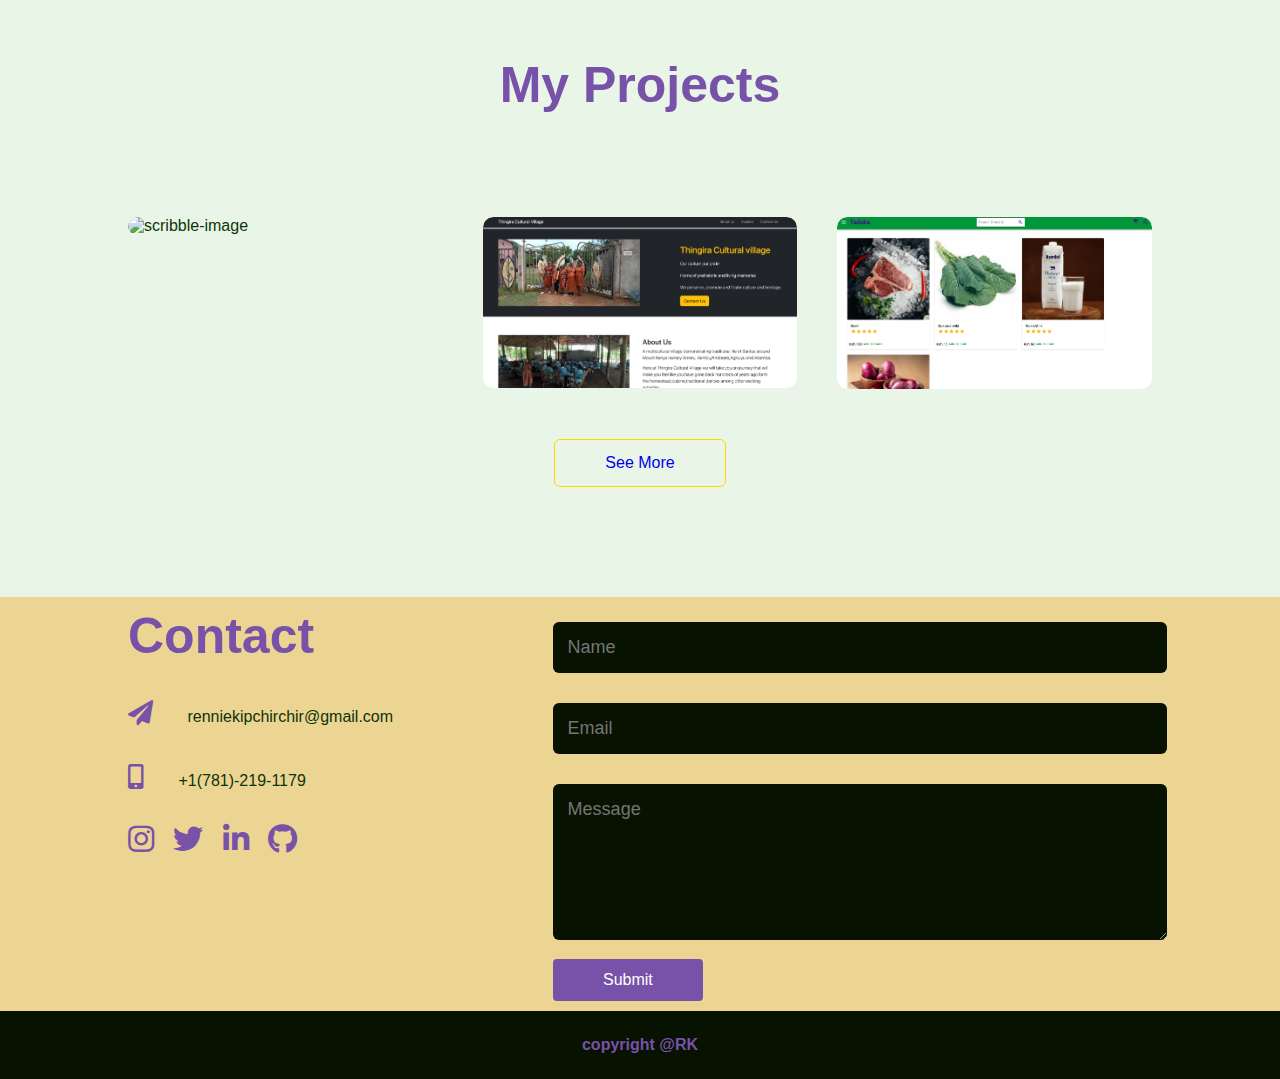
==== commit 4c0a71e9: "github-icon" ====
--- a/index.html
+++ b/index.html
@@ -253,6 +253,11 @@
                             <a
                                 href="https://www.linkedin.com/in/rennie-kipchirchir-08aa68184/"
                                 ><i class="fab fa-linkedin-in"></i>
+                            </a>
+
+                            <a
+                                href="https://github.com/chiri001?tab=repositories"
+                                ><i class="fab fa-github"></i>
                             </a>
                         </div>
                     </div>
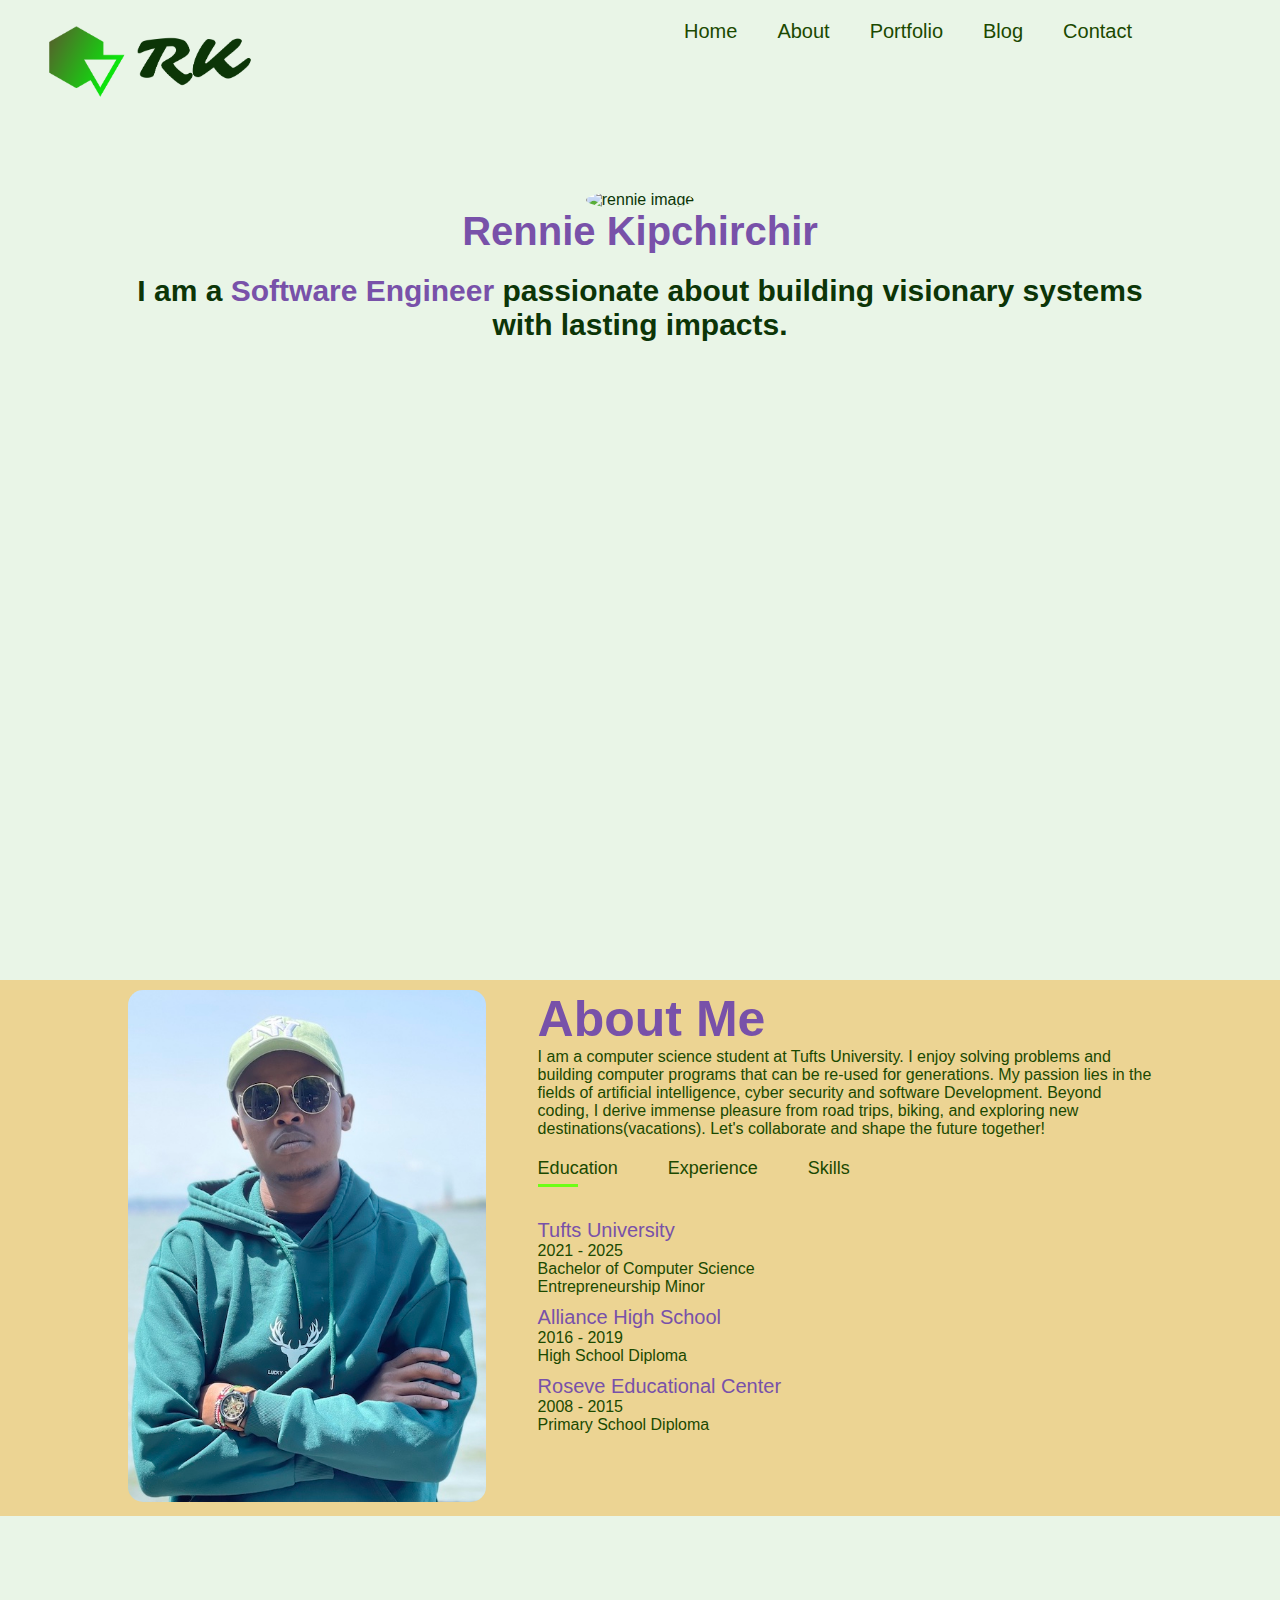
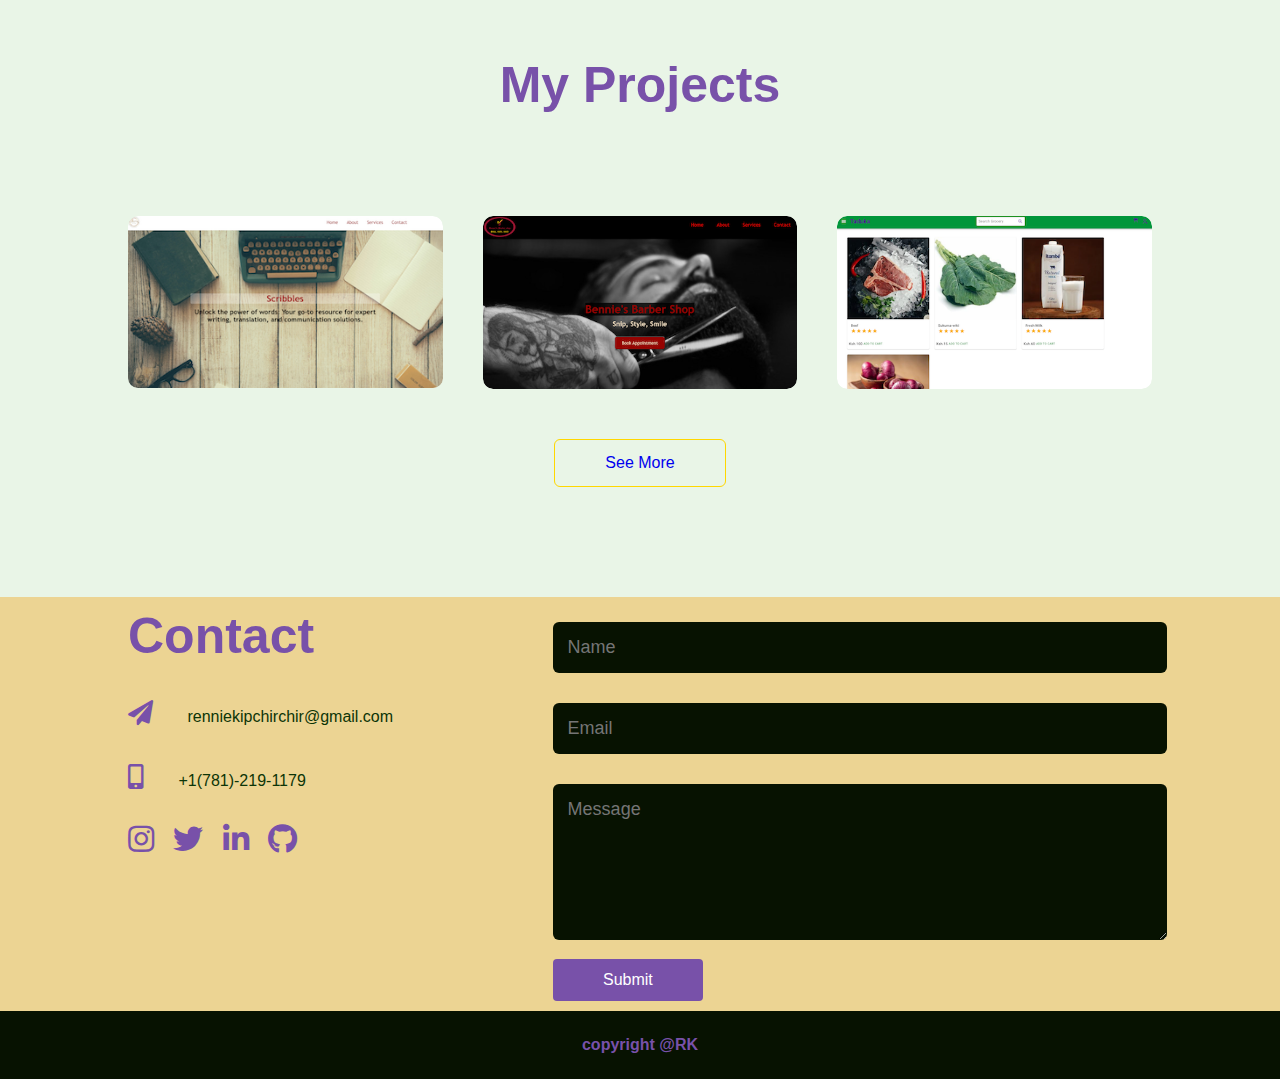
==== commit 9c3647cc: "modified-images" ====
--- a/index.html
+++ b/index.html
@@ -3,7 +3,7 @@
     <head>
         <meta charset="UTF-8" />
         <meta name="viewport" content="width=device-width, initial-scale=1.0" />
-        <title>My portfolio</title>
+        <title>Rennie Kipchirchir - Software Engineer</title>
         <link rel="stylesheet" href="style.css" />
         <link
             rel="stylesheet"
@@ -38,7 +38,7 @@
                 </nav>
             </div>
             <div class="header-text">
-                <img src="images/rennie1.png" alt="rennie image" />
+                <img src="images/rennie1.jpg" alt="rennie image" />
                 <p>Rennie Kipchirchir</p>
                 <h1>
                     I am a <span>Software Engineer</span> passionate about
@@ -53,7 +53,7 @@
             <div class="container about">
                 <div class="row">
                     <div class="about-col-1">
-                        <img src="images/about2.png" alt="about" />
+                        <img src="images/about2.jpg" alt="about" />
                     </div>
                     <div class="about-col-2">
                         <h1 class="sub-title">About Me</h1>
@@ -90,6 +90,7 @@
                                 <li>
                                     <a
                                         href="https://www.tufts.edu/"
+                                        target="_blank"
                                         class="school"
                                         ><span>Tufts University</span><br
                                     /></a>
@@ -100,6 +101,7 @@
                                 <li>
                                     <a
                                         href="https://www.alliancehighschool.ac.ke/"
+                                        target="_blank"
                                         class="school"
                                         ><span>Alliance High School</span><br
                                     /></a>
@@ -109,6 +111,7 @@
                                 <li>
                                     <a
                                         href="https://roseve.ac.ke/"
+                                        target="_blank"
                                         class="school"
                                         ><span>Roseve Educational Center</span
                                         ><br
@@ -171,35 +174,38 @@
                 <h1 class="my-project">My Projects</h1>
                 <div class="work-list">
                     <div class="work">
-                        <img src="images/scribbles.png" alt="scribble-image" />
+                        <img src="images/scribbles.jpg" alt="scribble-image" />
                         <div class="layer">
                             <h3>Scribbles website</h3>
                             <p>
                                 The website is for a small business that offers
                                 writing services
                             </p>
-                            <a href="https://scribbles-bay.vercel.app/"
+                            <a
+                                href="https://scribbles-bay.vercel.app/"
+                                target="_blank"
                                 ><i class="fas fa-external-link-alt"></i>
                             </a>
                         </div>
                     </div>
 
                     <div class="work">
-                        <img src="images/thingira2.png" alt="thingira-image" />
+                        <img src="images/bennie.jpg" alt="thingira-image" />
                         <div class="layer">
-                            <h3>Thingira website</h3>
+                            <h3>Bennie's Barber Shop</h3>
                             <p>
-                                This website highlights Kenya's indigenous
-                                Gikuyu culture offered by small business based
-                                in Kenya.
-                            </p>
-                            <a href="https://thingira.vercel.app/#"
+                                The website is for a small barber shop that
+                                offers grooming services.
+                            </p>
+                            <a
+                                href="https://chiri001.github.io/barber-shop/index.html"
+                                target="_blank"
                                 ><i class="fas fa-external-link-alt"></i>
                             </a>
                         </div>
                     </div>
                     <div class="work">
-                        <img src="images/taduka.png" alt="taduka-image" />
+                        <img src="images/taduka.jpg" alt="taduka-image" />
                         <div class="layer">
                             <h3>Ecommerce website</h3>
                             <p>
@@ -209,6 +215,7 @@
                             </p>
                             <a
                                 href="https://taduka-k2y0qqgq0-chiri001.vercel.app/"
+                                target="_blank"
                                 ><i class="fas fa-external-link-alt"></i>
                             </a>
                         </div>
@@ -216,6 +223,7 @@
                 </div>
                 <a
                     href="https://github.com/chiri001?tab=repositories"
+                    target="_blank"
                     class="button"
                 >
                     See More</a
@@ -232,31 +240,42 @@
                         <p>
                             <a
                                 href="mailto:renniekipchirchir@gmail.com"
+                                target="_blank"
                                 class="contact-icons"
                                 ><i class="fas fa-paper-plane"></i
                             ></a>
                             renniekipchirchir@gmail.com
                         </p>
                         <p>
-                            <a href="tel:+17812191179" class="contact-icons">
+                            <a
+                                href="tel:+17812191179"
+                                target="_blank"
+                                class="contact-icons"
+                            >
                                 <i class="fas fa-mobile-alt"></i>
                             </a>
                             +1(781)-219-1179
                         </p>
                         <div class="social-icons">
-                            <a href="https://www.instagram.com/r_enni.e/"
+                            <a
+                                href="https://www.instagram.com/r_enni.e/"
+                                target="_blank"
                                 ><i class="fab fa-instagram"></i>
                             </a>
-                            <a href="https://twitter.com/RennieChirie"
+                            <a
+                                href="https://twitter.com/RennieChirie"
+                                target="_blank"
                                 ><i class="fab fa-twitter"></i>
                             </a>
                             <a
                                 href="https://www.linkedin.com/in/rennie-kipchirchir-08aa68184/"
+                                target="_blank"
                                 ><i class="fab fa-linkedin-in"></i>
                             </a>
 
                             <a
                                 href="https://github.com/chiri001?tab=repositories"
+                                target="_blank"
                                 ><i class="fab fa-github"></i>
                             </a>
                         </div>
--- a/style.css
+++ b/style.css
@@ -82,7 +82,10 @@
 
 .header-text img {
     width: 300px;
-    height: auto;
+    height: 300px;
+    border-radius: 50%;
+    object-fit: cover;
+    object-position: top;
 }
 .header-text p {
     color: #7851a9;
@@ -456,6 +459,7 @@
     }
     .header-text img {
         width: 200px;
+        height: 200px;
     }
 
     .header-text h1 {
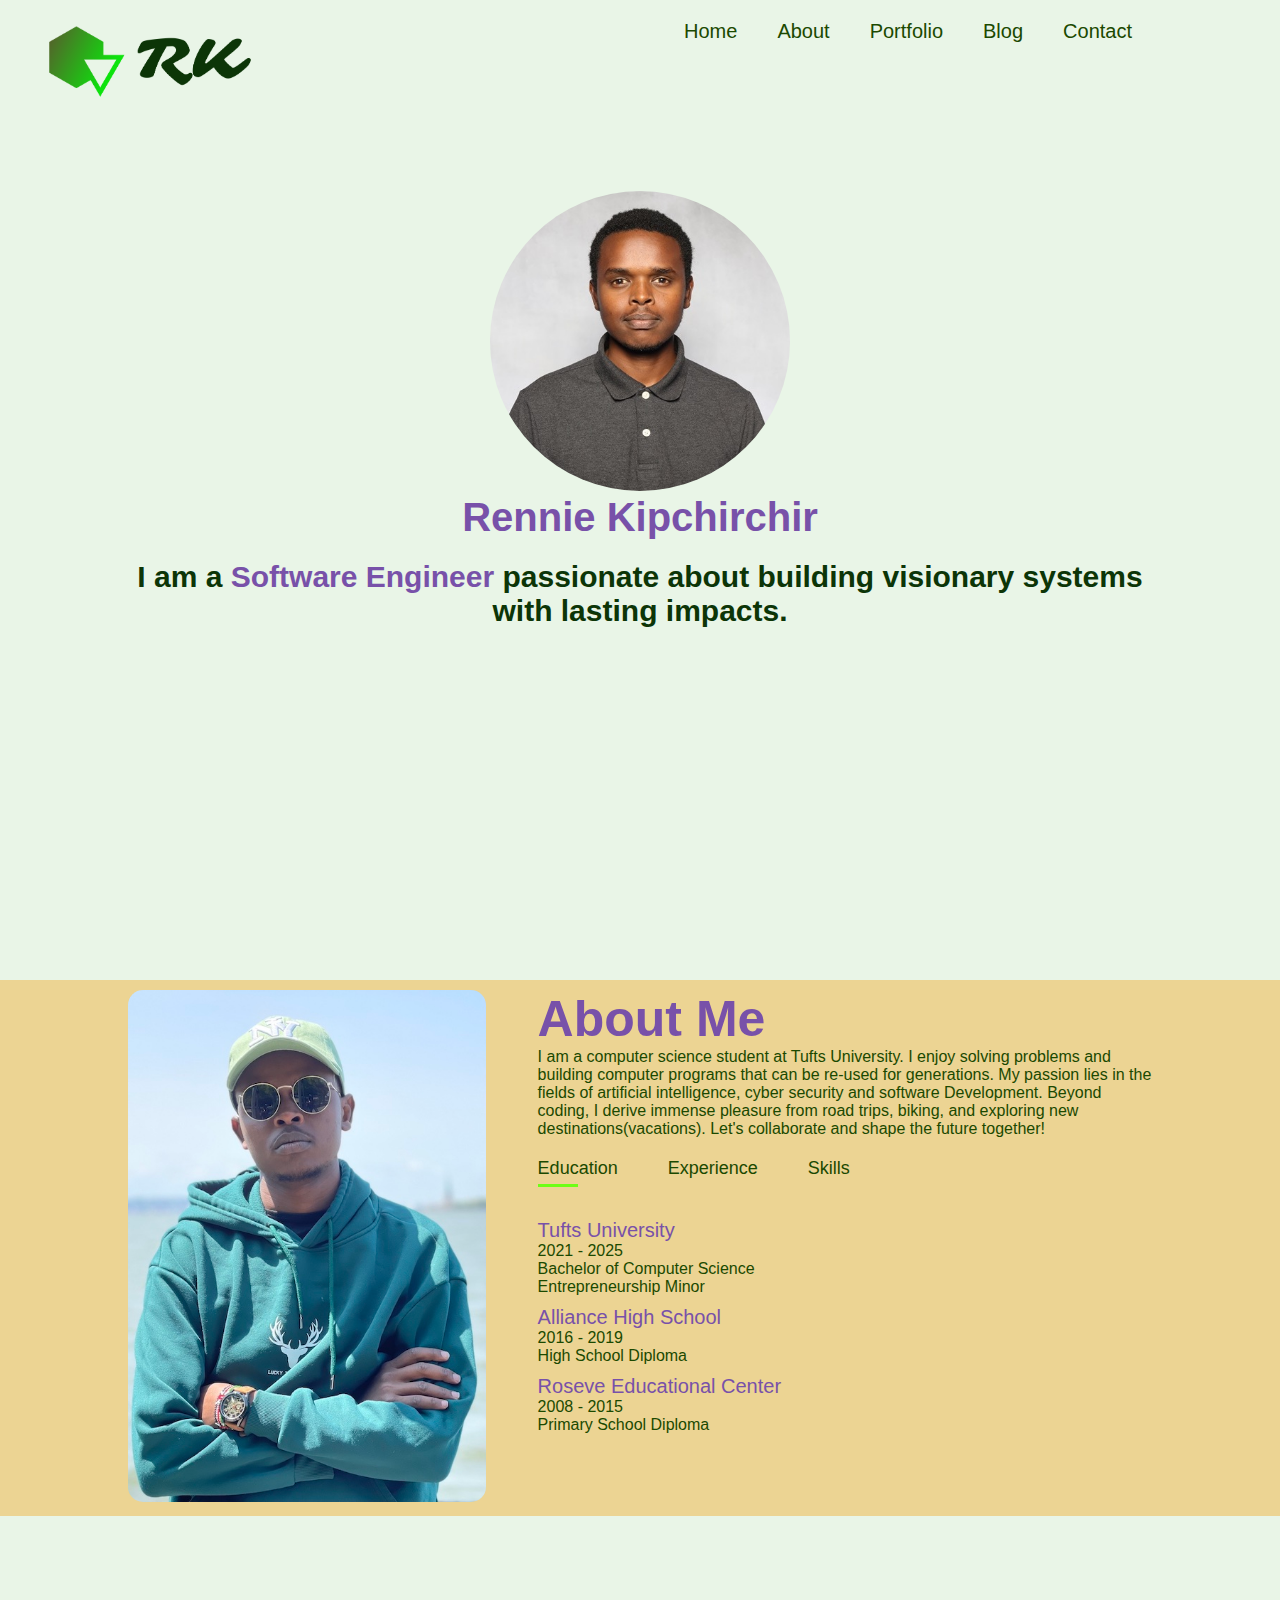
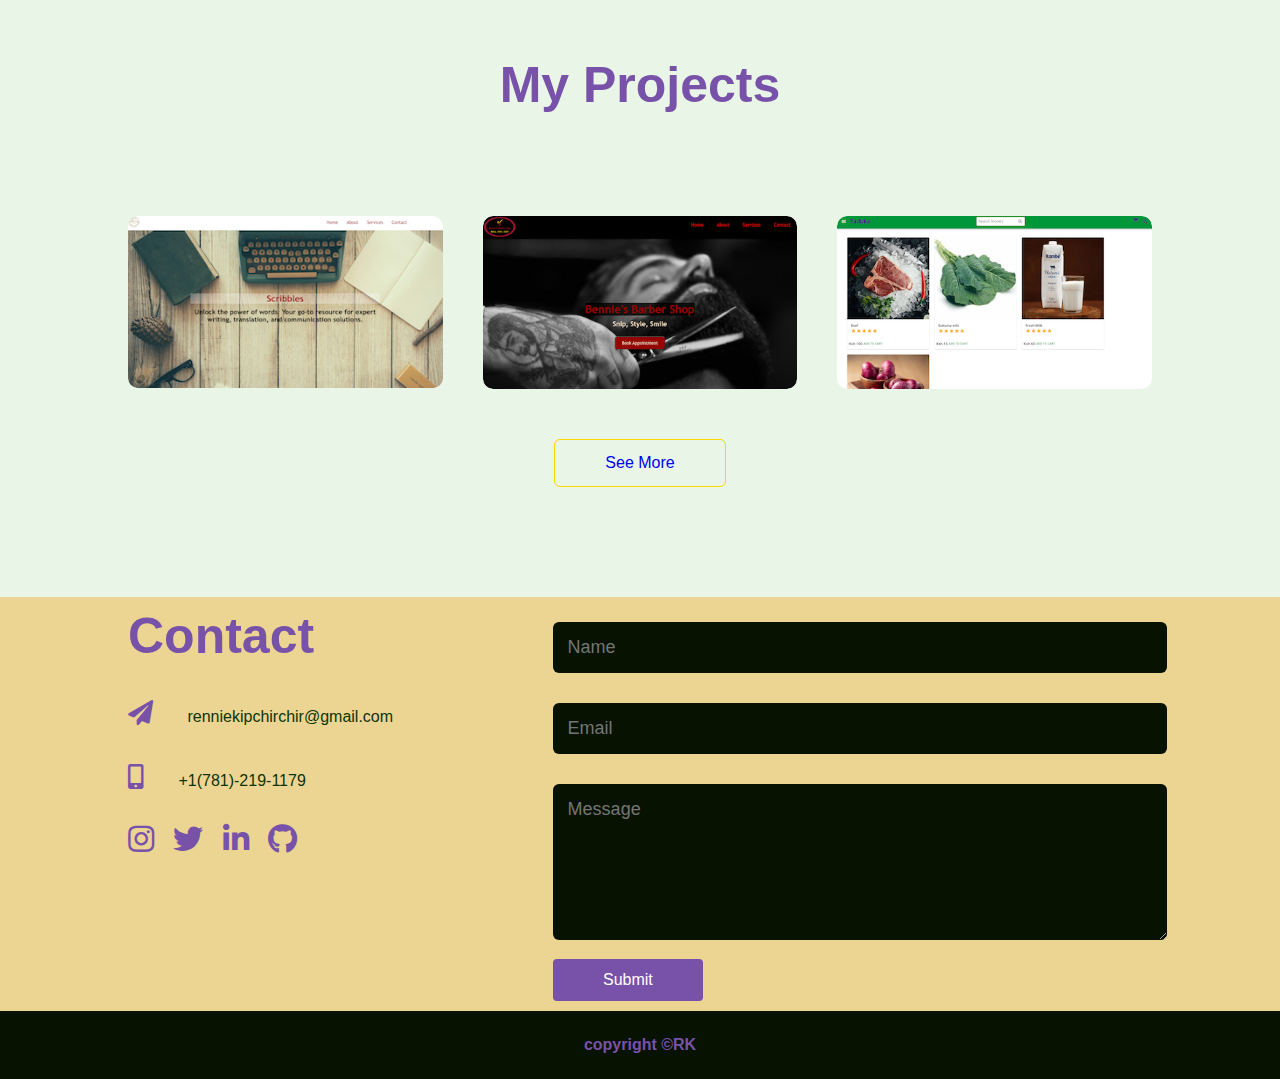
==== commit 5ab20f00: "image-works" ====
--- a/index.html
+++ b/index.html
@@ -38,7 +38,7 @@
                 </nav>
             </div>
             <div class="header-text">
-                <img src="images/rennie1.jpg" alt="rennie image" />
+                <img src="images/rennie1.JPG" alt="rennie image" />
                 <p>Rennie Kipchirchir</p>
                 <h1>
                     I am a <span>Software Engineer</span> passionate about
@@ -314,7 +314,7 @@
             </div>
         </div>
         <div class="copyright">
-            <p>copyright @RK</p>
+            <p>copyright &copy;RK</p>
         </div>
         <script>
             var tabLinks = document.getElementsByClassName('tab-links');
